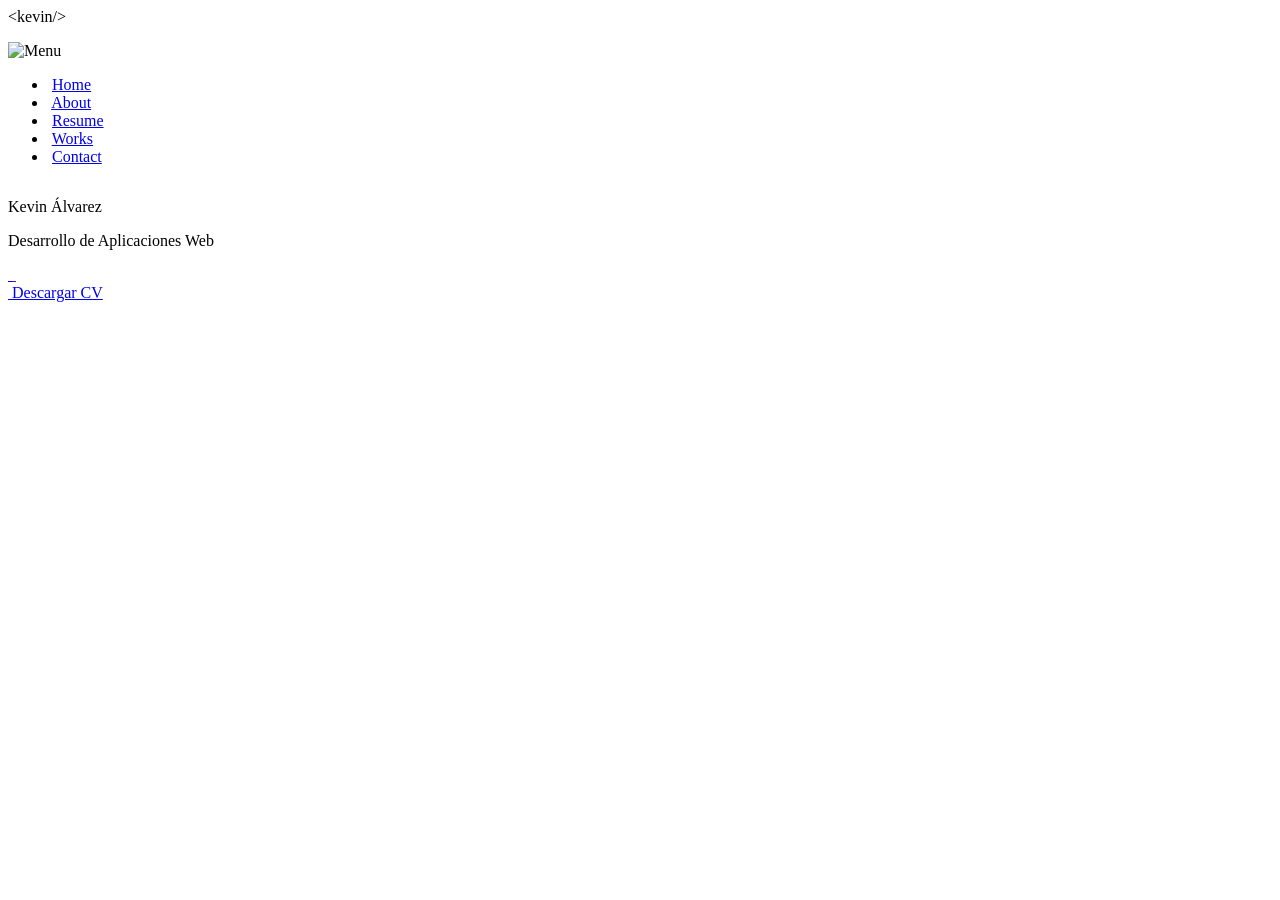
==== index.html @ 83efb4b0 "agregando mi portfolio" ====
<html lang="en">

<head>
  <meta charset="utf-8">
  <link rel="icon" href="/portfolio-github-pages/build/favicon.ico">
  <meta name="viewport" content="width=device-width, initial-scale=1">
  <meta name="theme-color" content="#000000">
  <meta name="description" content="Web site created using create-react-app">
  <link rel="apple-touch-icon" href="/portfolio-github-pages/build/logo192.png">

  <link rel="preconnect" href="https://fonts.googleapis.com">
  <link rel="preconnect" href="https://fonts.gstatic.com" crossorigin="">
  <link
    href="https://fonts.googleapis.com/css2?family=Poppins:ital,wght@0,100;0,200;0,300;0,400;0,500;0,600;0,700;0,800;0,900;1,100;1,200;1,300;1,400;1,500;1,600;1,700;1,800;1,900&amp;display=swap"
    rel="stylesheet">



  <link rel="preconnect" href="https://fonts.googleapis.com">
  <link rel="preconnect" href="https://fonts.gstatic.com" crossorigin="">
  <link href="https://fonts.googleapis.com/css2?family=Black+Ops+One&amp;display=swap" rel="stylesheet">

  <link rel="stylesheet" href="assets/css/style.css">
  <title>React App</title>
</head>

<body>
  <div id="root">
    <div class="container">
      <header class="header">
        <p class="header_name"> &lt;kevin/&gt; </p>
        <img src="./assets/img/list.svg" alt="Menu"
          class="header_container_menu_hamburger" id="hamburger">
        <div class="header_container" id="containerMenu">
          <ul class="header_container_menu">
            <li class="header_container_menu_li home page_home"> <img src="./assets/img/house-door.svg" alt="">
              <a href="./index.html">Home</a>
              </li>
            <li class="header_container_menu_li about"> <img src="./assets/img/about.svg" alt="">
              <a href="./about.html">About</a>
              </li>
            <li class="header_container_menu_li resume"> <img src="./assets/img/resume.svg" alt="">
              <a href="./resume.html">Resume</a>
              </li>
            <li class="header_container_menu_li works"> <img src="./assets/img/works.svg" alt="">
              <a href="./works.html">Works</a>
              </li>
            <li class="header_container_menu_li contact"><img src="./assets/img/contact.svg" alt="">
              <a href="./contact.html">Contact</a>
              </li>
          </ul>
        </div>
      </header>
      <main class="main">
        <section class="main_section_profile">
          <div class="main_section_profile_container"><img src="./assets/img/kevin.jpg" alt=""
              class="main_section_profile_container_img"></div>
          <p class="main_section_profile_name">Kevin Álvarez</p>
          <p class="main_section_profile_study">Desarrollo de Aplicaciones Web</p>
          <div class="main_section_profile_social">
            <a href="https://github.com/kevanti"
              class="main_section_profile_social_buttons github">
              <img src="./assets/img/github.svg" alt="">
            </a>
            <a
              href="" class="main_section_profile_social_buttons linkedin">
              <img src="./assets/img/linkedin.svg"
                alt="">
              </a>
              <a href="" class="main_section_profile_social_buttons instagram">
                <img
                src="./assets/img/instagram.svg" alt="">
              </a>
          </div>
          <a href="./assets/img/kevin.pdf" class="main_section_profile_cv" download="kevin.pdf"><img
              src="./assets/img/download.svg" alt="">
            Descargar CV</a>
        </section>
      </main>
    </div>
  </div>

  <script src="/assets/js/hamburger.js"> </script>
</body>

</html>
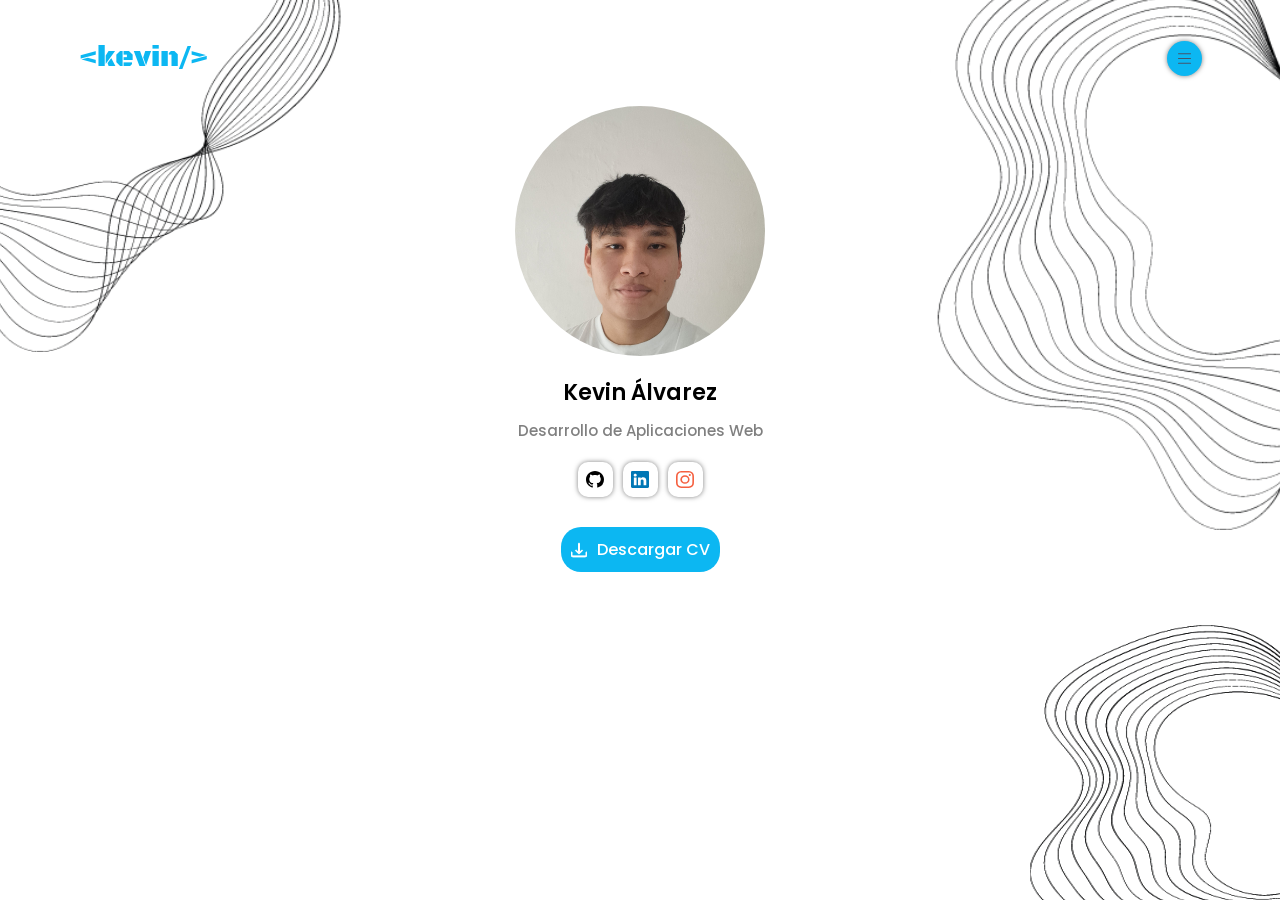
==== commit 8d931037: "corrigiendo rutas" ====
--- a/index.html
+++ b/index.html
@@ -20,7 +20,7 @@
   <link rel="preconnect" href="https://fonts.gstatic.com" crossorigin="">
   <link href="https://fonts.googleapis.com/css2?family=Black+Ops+One&amp;display=swap" rel="stylesheet">
 
-  <link rel="stylesheet" href="assets/css/style.css">
+  <link rel="stylesheet" href="./assets/css/style.css">
   <title>React App</title>
 </head>
 
@@ -80,7 +80,7 @@
     </div>
   </div>
 
-  <script src="/assets/js/hamburger.js"> </script>
+  <script src="./assets/js/hamburger.js"> </script>
 </body>
 
 </html>
--- a/assets/css/style.css
+++ b/assets/css/style.css
@@ -0,0 +1,217 @@
+* {
+  margin: 0;
+  padding: 0;
+  box-sizing: border-box;
+  font-family: "Poppins", sans-serif;
+  color: white;
+}
+
+.container {
+  padding-left: 16px;
+  padding-right: 16px;
+}
+
+body {
+  overflow-x: hidden;
+  font-size: 16px;
+}
+
+img {
+  max-width: 100%;
+}
+
+#root {
+  background-image: url(../../assets/img/Rectangle_1.svg), url(../../assets/img/Rectangle_2.svg), url(../../assets/img/Rectangle_3.svg);
+  background-repeat: no-repeat, no-repeat;
+  background-position: left 0, bottom 0 right -100px, top 0 right 0;
+  -o-object-fit: contain;
+     object-fit: contain;
+}
+
+@media (min-width: 480px) {
+  #root {
+    background-size: 200px;
+  }
+}
+@media (min-width: 768px) and (max-width: 991px) {
+  #root {
+    background-size: 250px;
+  }
+}
+@media (min-width: 992px) and (max-width: 1199px) {
+  #root {
+    background-size: 300px;
+  }
+}
+@media (min-width: 1200px) and (max-width: 1440px) {
+  #root {
+    background-size: 350px;
+  }
+}
+@media (min-width: 1441px) {
+  #root {
+    background-size: 380px;
+  }
+}
+.header {
+  width: 100%;
+  display: flex;
+  align-items: center;
+  justify-content: space-between;
+  position: relative;
+  max-width: 90%;
+  margin: auto;
+  margin-bottom: 30px;
+  padding-top: 40px;
+}
+.header_name {
+  color: #0cb7f2;
+  font-family: "Black Ops One", sans-serif;
+  font-size: clamp(20px, 20px + 15 * (100vw - 320px) / 880, 29px);
+}
+.header_container {
+  width: 90%;
+  position: absolute;
+  top: 100px;
+  left: 50%;
+  transform: translateX(-50%);
+  max-height: 0;
+  overflow: hidden;
+  transition: max-height 0.5s linear;
+  background-color: white;
+  box-shadow: 0 0 10px rgba(0, 0, 0, 0.2);
+  border-radius: 5px;
+}
+.header_container.open {
+  max-height: 400px;
+}
+.header_container_menu {
+  display: flex;
+  flex-direction: column;
+  list-style: none;
+  padding: 20px;
+  gap: 15px;
+}
+.header_container_menu_li {
+  display: flex;
+  font-size: 14px;
+  gap: 7px;
+}
+.header_container_menu_li img {
+  width: 100%;
+  max-width: 21px;
+}
+.header_container_menu_li a {
+  color: #44566c;
+  text-decoration: none;
+}
+.header_container_menu_hamburger {
+  background-color: #0cb7f2;
+  padding: 8px;
+  width: 100%;
+  max-width: 35px;
+  border-radius: 50%;
+  box-shadow: 0 0 5px rgba(0, 0, 0, 0.5);
+}
+
+.container {
+  height: 100vh;
+  width: 100%;
+  max-width: 1440px;
+  margin: auto;
+}
+
+.main_section_profile {
+  display: flex;
+  flex-direction: column;
+  justify-content: center;
+  align-items: center;
+}
+.main_section_profile_container {
+  width: 250px;
+  height: 250px;
+  border-radius: 50%;
+  overflow: hidden;
+  display: flex;
+  justify-content: center;
+  align-items: center;
+  margin-bottom: 20px;
+}
+.main_section_profile_container_img {
+  width: 100%;
+  height: 100%;
+  -o-object-fit: cover;
+     object-fit: cover;
+}
+.main_section_profile_name {
+  color: black;
+  font-weight: 600;
+  font-size: 22px;
+  margin-bottom: 10px;
+}
+.main_section_profile_study {
+  color: gray;
+  font-size: 15px;
+  font-weight: 500;
+  margin-bottom: 20px;
+}
+.main_section_profile_social {
+  display: flex;
+  justify-content: center;
+  align-items: center;
+  gap: 10px;
+  width: 100%;
+  margin-bottom: 30px;
+}
+.main_section_profile_social_buttons {
+  display: flex;
+  justify-content: center;
+  align-items: center;
+  background-color: white;
+  width: 100%;
+  max-width: 35px;
+  height: 35px;
+  border-radius: 10px;
+  box-shadow: 0 0 5px rgba(0, 0, 0, 0.5);
+  transition: background-color 0.3s;
+}
+.main_section_profile_social_buttons img {
+  width: 100%;
+  max-width: 50%;
+  background: transparent;
+  transition: filter 0.3s;
+}
+.main_section_profile_social .github:hover {
+  background-color: black;
+}
+.main_section_profile_social .github:hover img {
+  filter: brightness(0) invert(1);
+}
+.main_section_profile_social .linkedin:hover {
+  background-color: #0077b5;
+}
+.main_section_profile_social .linkedin:hover img {
+  filter: brightness(0) invert(1);
+}
+.main_section_profile_social .instagram:hover {
+  background-color: #e1306c;
+}
+.main_section_profile_social .instagram:hover img {
+  filter: brightness(0) invert(1);
+}
+.main_section_profile_cv {
+  display: flex;
+  align-items: center;
+  justify-content: center;
+  gap: 10px;
+  color: white;
+  font-weight: 500;
+  background-color: #0cb7f2;
+  padding: 10px;
+  border-radius: 20px;
+  text-decoration: none;
+  transition: transform 0.2s;
+}
+.main_section_profile_cv:hover {
+  transform: translateY(-5px);
+}/*# sourceMappingURL=style.css.map */
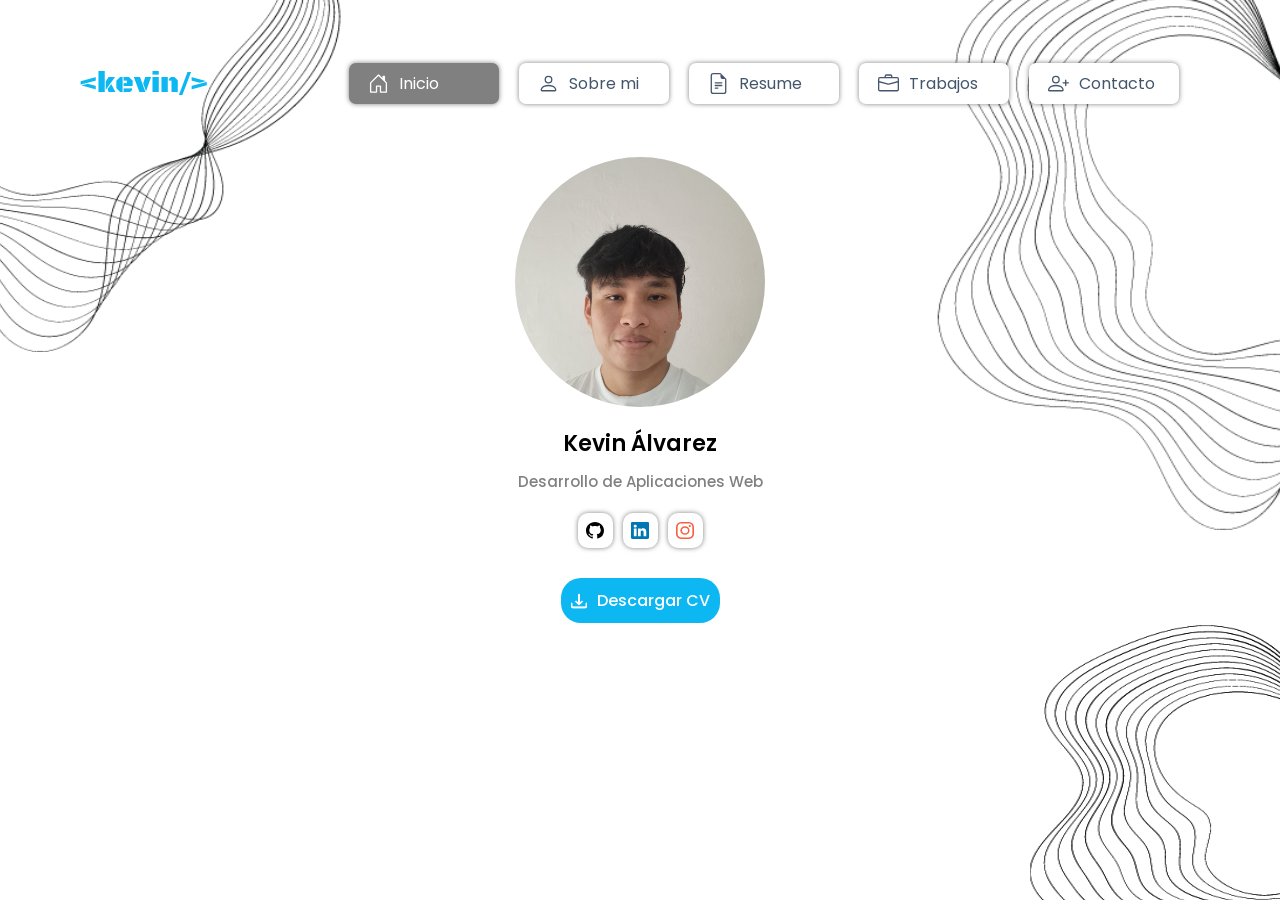
==== commit 90133fb9: "añadiendo nueva página" ====
--- a/index.html
+++ b/index.html
@@ -20,7 +20,7 @@
   <link rel="preconnect" href="https://fonts.gstatic.com" crossorigin="">
   <link href="https://fonts.googleapis.com/css2?family=Black+Ops+One&amp;display=swap" rel="stylesheet">
 
-  <link rel="stylesheet" href="./assets/css/style.css">
+  <link rel="stylesheet" href="./src/css/style.css">
   <title>React App</title>
 </head>
 
@@ -33,21 +33,26 @@
           class="header_container_menu_hamburger" id="hamburger">
         <div class="header_container" id="containerMenu">
           <ul class="header_container_menu">
-            <li class="header_container_menu_li home page_home"> <img src="./assets/img/house-door.svg" alt="">
-              <a href="./index.html">Home</a>
-              </li>
-            <li class="header_container_menu_li about"> <img src="./assets/img/about.svg" alt="">
-              <a href="./about.html">About</a>
-              </li>
-            <li class="header_container_menu_li resume"> <img src="./assets/img/resume.svg" alt="">
-              <a href="./resume.html">Resume</a>
-              </li>
-            <li class="header_container_menu_li works"> <img src="./assets/img/works.svg" alt="">
-              <a href="./works.html">Works</a>
-              </li>
-            <li class="header_container_menu_li contact"><img src="./assets/img/contact.svg" alt="">
-              <a href="./contact.html">Contact</a>
-              </li>
+
+            <a href="./index.html" class="header_container_menu_li home page_home"> <img src="./assets/img/house-door.svg" alt="">
+              <span >Inicio</span>
+            </a>
+              
+            <a href="./about.html" class="header_container_menu_li home"> <img src="./assets/img/about.svg" alt="">
+              <span >Sobre mi</span>
+            </a>
+              
+            <a href="./resume.html" class="header_container_menu_li home"> <img src="./assets/img/resume.svg" alt="">
+              <span >Resume</span>
+            </a>
+
+            <a href="./works.html" class="header_container_menu_li home"> <img src="./assets/img/works.svg" alt="">
+              <span >Trabajos</span>
+            </a>
+
+            <a href="./contact.html" class="header_container_menu_li home"> <img src="./assets/img/contact.svg" alt="">
+              <span >Contacto</span>
+            </a>
           </ul>
         </div>
       </header>
@@ -80,7 +85,7 @@
     </div>
   </div>
 
-  <script src="./assets/js/hamburger.js"> </script>
+  <script src="./hamburger.js"> </script>
 </body>
 
 </html>
--- a/src/css/style.css
+++ b/src/css/style.css
@@ -0,0 +1,450 @@
+* {
+  margin: 0;
+  padding: 0;
+  box-sizing: border-box;
+  font-family: "Poppins", sans-serif;
+  color: white;
+}
+
+.container {
+  padding-left: 16px;
+  padding-right: 16px;
+}
+
+body {
+  overflow-x: hidden;
+  font-size: 16px;
+}
+
+img {
+  max-width: 100%;
+}
+
+#root {
+  background-image: url(../../assets/img/Rectangle_1.svg), url(../../assets/img/Rectangle_2.svg), url(../../assets/img/Rectangle_3.svg);
+  background-repeat: no-repeat, no-repeat;
+  background-position: left 0, bottom 0 right -100px, top 0 right 0;
+  -o-object-fit: contain;
+     object-fit: contain;
+}
+
+@media (min-width: 480px) {
+  #root {
+    background-size: 200px;
+  }
+}
+@media (min-width: 768px) and (max-width: 991px) {
+  #root {
+    background-size: 250px;
+  }
+}
+@media (min-width: 992px) and (max-width: 1199px) {
+  #root {
+    background-size: 300px;
+  }
+}
+@media (min-width: 1200px) and (max-width: 1440px) {
+  #root {
+    background-size: 350px;
+  }
+}
+@media (min-width: 1441px) {
+  #root {
+    background-size: 380px;
+  }
+}
+.header {
+  width: 100%;
+  display: flex;
+  align-items: center;
+  justify-content: space-between;
+  position: relative;
+  max-width: 90%;
+  margin: auto;
+  margin-bottom: 30px;
+  padding-top: 40px;
+}
+.header_name {
+  color: #0cb7f2;
+  font-family: "Black Ops One", sans-serif;
+  font-size: clamp(20px, 20px + 15 * (100vw - 320px) / 880, 29px);
+}
+.header_container {
+  width: 90%;
+  position: absolute;
+  top: 100px;
+  left: 50%;
+  transform: translateX(-50%);
+  max-height: 0;
+  overflow: hidden;
+  transition: max-height 0.5s linear;
+  background-color: white;
+  box-shadow: 0 0 10px rgba(0, 0, 0, 0.2);
+  border-radius: 5px;
+}
+.header_container.open {
+  max-height: 400px;
+}
+.header_container_menu {
+  display: flex;
+  flex-direction: column;
+  list-style: none;
+  padding: 20px;
+  gap: 15px;
+}
+.header_container_menu_li {
+  display: flex;
+  font-size: 14px;
+  gap: 7px;
+  text-decoration: none;
+}
+.header_container_menu_li img {
+  width: 100%;
+  max-width: 21px;
+}
+.header_container_menu_li span {
+  color: #44566c;
+  text-decoration: none;
+}
+.header_container_menu_hamburger {
+  background-color: #0cb7f2;
+  padding: 8px;
+  width: 100%;
+  max-width: 35px;
+  border-radius: 50%;
+  box-shadow: 0 0 5px rgba(0, 0, 0, 0.5);
+}
+@media (min-width: 992px) and (max-width: 1199px) {
+  .header_container {
+    position: relative;
+    top: 0;
+    left: 0;
+    transform: none;
+    max-height: none;
+    overflow: visible;
+    transition: none;
+    box-shadow: none;
+    border-radius: 0;
+    width: auto;
+    background-color: transparent;
+  }
+  .header_container_menu {
+    display: flex;
+    flex-direction: row;
+    align-items: start;
+    justify-content: flex-start;
+    padding: 20px;
+    gap: 15px;
+  }
+  .header_container_menu_li {
+    display: flex;
+    font-size: 14px;
+    gap: 10px;
+    background-color: white;
+    box-shadow: 0 0 5px rgba(0, 0, 0, 0.5);
+    padding: 8px 15px;
+    border-radius: 7px;
+    transition: background-color 0.3s;
+    width: 130px;
+  }
+  .header_container_menu_li img {
+    width: 100%;
+    max-width: 21px;
+    transition: filter 0.3s;
+  }
+  .header_container_menu_li:hover {
+    background-color: gray;
+  }
+  .header_container_menu_li:hover img {
+    filter: brightness(0) invert(1);
+  }
+  .header_container_menu_li:hover span {
+    color: white;
+  }
+  .header_container_menu .page_home {
+    background-color: gray;
+  }
+  .header_container_menu .page_home span {
+    color: white;
+  }
+  .header_container_menu .page_home img {
+    filter: brightness(0) invert(1);
+  }
+  .header_container_menu_hamburger {
+    display: none;
+  }
+}
+@media (min-width: 1200px) {
+  .header_container {
+    position: relative;
+    top: 0;
+    left: 0;
+    transform: none;
+    max-height: none;
+    overflow: visible;
+    transition: none;
+    box-shadow: none;
+    border-radius: 0;
+    width: auto;
+    background-color: transparent;
+  }
+  .header_container_menu {
+    display: flex;
+    flex-direction: row;
+    align-items: start;
+    justify-content: flex-start;
+    padding: 23px;
+    gap: 20px;
+  }
+  .header_container_menu_li {
+    display: flex;
+    font-size: 16px;
+    color: #44566c;
+    gap: 10px;
+    background-color: white;
+    box-shadow: 0 0 5px rgba(0, 0, 0, 0.5);
+    padding: 8px 19px;
+    border-radius: 7px;
+    width: 150px;
+    transition: background-color 0.3s;
+  }
+  .header_container_menu_li img {
+    width: 100%;
+    max-width: 21px;
+    transition: filter 0.3s;
+  }
+  .header_container_menu_li:hover {
+    background-color: gray;
+  }
+  .header_container_menu_li:hover img {
+    filter: brightness(0) invert(1);
+  }
+  .header_container_menu_li:hover span {
+    color: white;
+  }
+  .header_container_menu .page_home {
+    background-color: gray;
+  }
+  .header_container_menu .page_home span {
+    color: white;
+  }
+  .header_container_menu .page_home img {
+    filter: brightness(0) invert(1);
+  }
+  .header_container_menu_hamburger {
+    display: none;
+  }
+}
+
+.container {
+  height: 100vh;
+  width: 100%;
+  max-width: 1440px;
+  margin: auto;
+}
+
+.main_section_profile {
+  display: flex;
+  flex-direction: column;
+  justify-content: center;
+  align-items: center;
+}
+.main_section_profile_container {
+  width: 250px;
+  height: 250px;
+  border-radius: 50%;
+  overflow: hidden;
+  display: flex;
+  justify-content: center;
+  align-items: center;
+  margin-bottom: 20px;
+}
+.main_section_profile_container_img {
+  width: 100%;
+  height: 100%;
+  -o-object-fit: cover;
+     object-fit: cover;
+}
+.main_section_profile_name {
+  color: black;
+  font-weight: 600;
+  font-size: 22px;
+  margin-bottom: 10px;
+}
+.main_section_profile_study {
+  color: gray;
+  font-size: 15px;
+  font-weight: 500;
+  margin-bottom: 20px;
+}
+.main_section_profile_social {
+  display: flex;
+  justify-content: center;
+  align-items: center;
+  gap: 10px;
+  width: 100%;
+  margin-bottom: 30px;
+}
+.main_section_profile_social_buttons {
+  display: flex;
+  justify-content: center;
+  align-items: center;
+  background-color: white;
+  width: 100%;
+  max-width: 35px;
+  height: 35px;
+  border-radius: 10px;
+  box-shadow: 0 0 5px rgba(0, 0, 0, 0.5);
+  transition: background-color 0.3s;
+}
+.main_section_profile_social_buttons img {
+  width: 100%;
+  max-width: 50%;
+  background: transparent;
+  transition: filter 0.3s;
+}
+.main_section_profile_social .github:hover {
+  background-color: black;
+}
+.main_section_profile_social .github:hover img {
+  filter: brightness(0) invert(1);
+}
+.main_section_profile_social .linkedin:hover {
+  background-color: #0077b5;
+}
+.main_section_profile_social .linkedin:hover img {
+  filter: brightness(0) invert(1);
+}
+.main_section_profile_social .instagram:hover {
+  background-color: #e1306c;
+}
+.main_section_profile_social .instagram:hover img {
+  filter: brightness(0) invert(1);
+}
+.main_section_profile_cv {
+  display: flex;
+  align-items: center;
+  justify-content: center;
+  gap: 10px;
+  color: white;
+  font-weight: 500;
+  background-color: #0cb7f2;
+  padding: 10px;
+  border-radius: 20px;
+  text-decoration: none;
+  transition: transform 0.2s;
+}
+.main_section_profile_cv:hover {
+  transform: translateY(-5px);
+}
+
+.main_about {
+  background-color: white;
+  border-radius: 10px;
+  box-shadow: 0 0 5px rgba(0, 0, 0, 0.5);
+  padding: 30px;
+}
+.main_about_container_title {
+  margin-bottom: 40px;
+}
+.main_about_container_title_text {
+  color: black;
+  font-weight: 700;
+  font-size: 30px;
+}
+.main_about_container_principal_photo {
+  border-radius: 20px;
+  overflow: hidden;
+  margin-bottom: 45px;
+}
+.main_about_container_principal_container .article_about {
+  margin-bottom: 45px;
+}
+.main_about_container_principal_container .article_about_title {
+  color: black;
+  font-weight: 600;
+  font-size: 25px;
+  margin-bottom: 10px;
+}
+.main_about_container_principal_container .article_about_text {
+  color: gray;
+  font-size: 15px;
+}
+.main_about_container_principal_container .article_info {
+  margin-bottom: 45px;
+}
+.main_about_container_principal_container .article_info_title {
+  color: black;
+  font-weight: 600;
+  font-size: 25px;
+  margin-bottom: 10px;
+}
+.main_about_container_principal_container .article_info_container {
+  display: flex;
+  align-items: center;
+  gap: 17px;
+  margin-bottom: 17px;
+}
+.main_about_container_principal_container .article_info_container img {
+  height: -moz-min-content;
+  height: min-content;
+  width: 40px;
+  padding: 9px;
+  border-radius: 5px;
+  background-color: white;
+  box-shadow: 0 0 5px rgba(0, 0, 0, 0.2);
+}
+.main_about_container_principal_container .article_info_container_information_title {
+  color: gray;
+  font-size: 13px;
+  line-height: 10px;
+}
+.main_about_container_principal_container .article_info_container_information_text {
+  color: black;
+  font-size: 15px;
+  font-weight: 500;
+}
+.main_about_container_hability {
+  display: flex;
+  flex-direction: column;
+}
+.main_about_container_hability_title {
+  margin-bottom: 40px;
+}
+.main_about_container_hability_title .title_text {
+  color: black;
+  font-size: 25px;
+  font-weight: 600;
+}
+.main_about_container_hability_container .article {
+  padding: 30px 30px;
+  background-color: #fff4f4;
+  border-radius: 20px;
+  margin-bottom: 20px;
+}
+.main_about_container_hability_container .article_img {
+  display: flex;
+  justify-content: center;
+  align-items: center;
+  width: 100%;
+  margin-bottom: 25px;
+}
+.main_about_container_hability_container .article_img img {
+  width: 50px;
+}
+.main_about_container_hability_container .article_text_title {
+  color: black;
+  font-weight: 500;
+  font-size: 20px;
+  margin-bottom: 10px;
+}
+.main_about_container_hability_container .article_text_text {
+  color: #44566c;
+  font-size: 15px;
+}
+.main_about_container_hability_container .code {
+  background-color: #EEF5FA;
+}
+.main_about_container_hability_container .video {
+  background-color: #EEF5FA;
+}/*# sourceMappingURL=style.css.map */
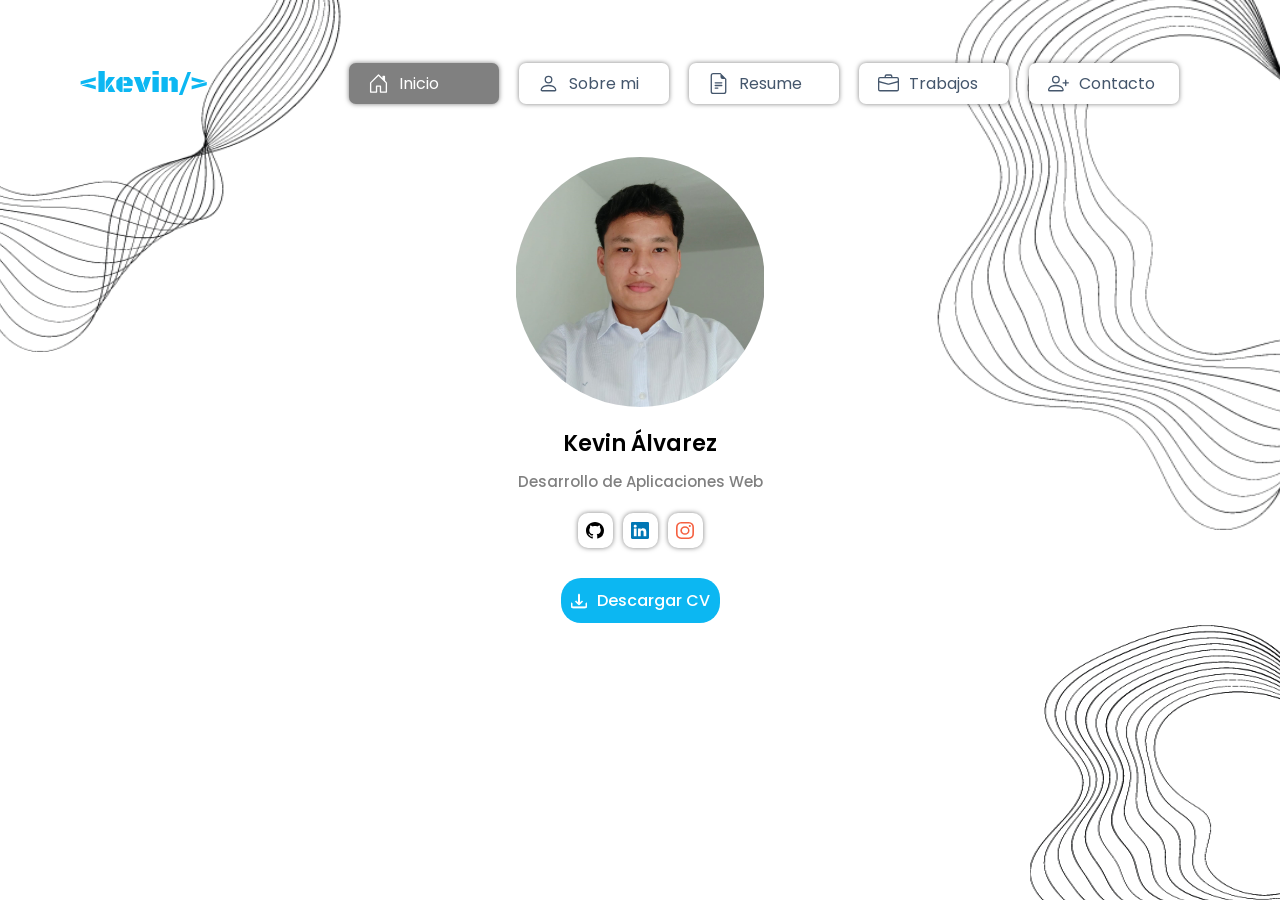
==== commit eff993f7: "Terminando 'resume' y añadiendo mis proyectos" ====
--- a/index.html
+++ b/index.html
@@ -58,7 +58,7 @@
       </header>
       <main class="main">
         <section class="main_section_profile">
-          <div class="main_section_profile_container"><img src="./assets/img/kevin.jpg" alt=""
+          <div class="main_section_profile_container"><img src="./assets/img/me/kevin1.jpg" alt=""
               class="main_section_profile_container_img"></div>
           <p class="main_section_profile_name">Kevin Álvarez</p>
           <p class="main_section_profile_study">Desarrollo de Aplicaciones Web</p>
--- a/src/css/style.css
+++ b/src/css/style.css
@@ -24,8 +24,6 @@
   background-image: url(../../assets/img/Rectangle_1.svg), url(../../assets/img/Rectangle_2.svg), url(../../assets/img/Rectangle_3.svg);
   background-repeat: no-repeat, no-repeat;
   background-position: left 0, bottom 0 right -100px, top 0 right 0;
-  -o-object-fit: contain;
-     object-fit: contain;
 }
 
 @media (min-width: 480px) {
@@ -53,6 +51,613 @@
     background-size: 380px;
   }
 }
+.main_section_profile {
+  display: flex;
+  flex-direction: column;
+  justify-content: center;
+  align-items: center;
+}
+.main_section_profile_container {
+  width: 250px;
+  height: 250px;
+  border-radius: 50%;
+  overflow: hidden;
+  display: flex;
+  justify-content: center;
+  align-items: center;
+  margin-bottom: 20px;
+}
+.main_section_profile_container_img {
+  width: 100%;
+  height: 100%;
+  -o-object-fit: contain;
+     object-fit: contain;
+}
+.main_section_profile_name {
+  color: black;
+  font-weight: 600;
+  font-size: 22px;
+  margin-bottom: 10px;
+}
+.main_section_profile_study {
+  color: gray;
+  font-size: 15px;
+  font-weight: 500;
+  margin-bottom: 20px;
+}
+.main_section_profile_social {
+  display: flex;
+  justify-content: center;
+  align-items: center;
+  gap: 10px;
+  width: 100%;
+  margin-bottom: 30px;
+}
+.main_section_profile_social_buttons {
+  display: flex;
+  justify-content: center;
+  align-items: center;
+  background-color: white;
+  width: 100%;
+  max-width: 35px;
+  height: 35px;
+  border-radius: 10px;
+  box-shadow: 0 0 5px rgba(0, 0, 0, 0.5);
+  transition: background-color 0.3s;
+}
+.main_section_profile_social_buttons img {
+  width: 100%;
+  max-width: 50%;
+  background: transparent;
+  transition: filter 0.3s;
+}
+.main_section_profile_social .github:hover {
+  background-color: black;
+}
+.main_section_profile_social .github:hover img {
+  filter: brightness(0) invert(1);
+}
+.main_section_profile_social .linkedin:hover {
+  background-color: #0077b5;
+}
+.main_section_profile_social .linkedin:hover img {
+  filter: brightness(0) invert(1);
+}
+.main_section_profile_social .instagram:hover {
+  background-color: #e1306c;
+}
+.main_section_profile_social .instagram:hover img {
+  filter: brightness(0) invert(1);
+}
+.main_section_profile_cv {
+  display: flex;
+  align-items: center;
+  justify-content: center;
+  gap: 10px;
+  color: white;
+  font-weight: 500;
+  background-color: #0cb7f2;
+  padding: 10px;
+  border-radius: 20px;
+  text-decoration: none;
+  transition: transform 0.2s;
+}
+.main_section_profile_cv:hover {
+  transform: translateY(-5px);
+}
+
+.main_about {
+  background-color: white;
+  border-radius: 10px;
+  box-shadow: 0 0 5px rgba(0, 0, 0, 0.5);
+  padding: 50px 20px;
+  margin: auto;
+  width: 90%;
+}
+.main_about_container_title {
+  margin-bottom: 40px;
+  position: relative;
+}
+.main_about_container_title_text {
+  color: black;
+  font-weight: 700;
+  font-size: clamp(30px, 2vw + 1rem, 45px);
+  position: relative;
+}
+.main_about_container_title_text::after {
+  content: "";
+  position: absolute;
+  top: 50%;
+  left: 170px;
+  width: 70px;
+  height: 3px;
+  background-color: #0cb7f2;
+  transform: translateY(-50%);
+}
+@media (min-width: 768px) and (max-width: 991px) {
+  .main_about_container_title_text::after {
+    left: 200px;
+    width: 130px;
+  }
+}
+@media (min-width: 992px) and (max-width: 1400px) {
+  .main_about_container_title_text::after {
+    left: 225px;
+    width: 150px;
+  }
+}
+@media (min-width: 1401px) {
+  .main_about_container_title_text::after {
+    left: 270px;
+    width: 160px;
+  }
+}
+.main_about_container_principal {
+  margin-bottom: 45px;
+}
+.main_about_container_principal_photo {
+  border-radius: 20px;
+  overflow: hidden;
+  margin: auto;
+  margin-bottom: 40px;
+}
+.main_about_container_principal_container .article_about {
+  margin-bottom: 45px;
+}
+.main_about_container_principal_container .article_about_title {
+  color: black;
+  font-weight: 600;
+  font-size: clamp(25px, 2vw + 1rem, 35px);
+  margin-bottom: 10px;
+}
+@media (min-width: 992px) and (max-width: 1400px) {
+  .main_about_container_principal_container .article_about_title {
+    margin-bottom: 20px;
+  }
+}
+@media (min-width: 1401px) {
+  .main_about_container_principal_container .article_about_title {
+    margin-bottom: 20px;
+  }
+}
+.main_about_container_principal_container .article_about_text {
+  color: gray;
+  font-size: clamp(15px, 0.68vw + 12.35px, 19px);
+}
+.main_about_container_principal_container .article_info {
+  margin-bottom: 45px;
+}
+.main_about_container_principal_container .article_info_title {
+  color: black;
+  font-weight: 600;
+  font-size: 25px;
+  margin-bottom: 10px;
+}
+@media (min-width: 992px) and (max-width: 1400px) {
+  .main_about_container_principal_container .article_info_title {
+    margin-bottom: 30px;
+  }
+}
+@media (min-width: 1401px) {
+  .main_about_container_principal_container .article_info_title {
+    margin-bottom: 30px;
+  }
+}
+.main_about_container_principal_container .article_info_block {
+  display: flex;
+  flex-direction: column;
+}
+.main_about_container_principal_container .article_info_block_container {
+  display: flex;
+  align-items: center;
+  gap: 17px;
+  margin-bottom: 17px;
+}
+.main_about_container_principal_container .article_info_block_container img {
+  height: -moz-min-content;
+  height: min-content;
+  width: 40px;
+  padding: 9px;
+  border-radius: 5px;
+  background-color: white;
+  box-shadow: 0 0 5px rgba(0, 0, 0, 0.2);
+}
+.main_about_container_principal_container .article_info_block_container_information_title {
+  color: gray;
+  font-size: 13px;
+  line-height: 10px;
+}
+.main_about_container_principal_container .article_info_block_container_information_text {
+  color: black;
+  font-size: 15px;
+  font-weight: 500;
+}
+@media (min-width: 768px) and (max-width: 991px) {
+  .main_about_container_principal_container .article_info_block {
+    display: flex;
+    flex-direction: row;
+    flex-wrap: wrap;
+    justify-content: space-between;
+  }
+  .main_about_container_principal_container .article_info_block_container {
+    width: 50%;
+    display: flex;
+  }
+}
+@media (min-width: 992px) and (max-width: 1400px) {
+  .main_about_container_principal {
+    display: flex;
+    gap: 30px;
+  }
+  .main_about_container_principal_photo {
+    height: -moz-max-content;
+    height: max-content;
+    width: 35%;
+  }
+  .main_about_container_principal_container {
+    width: 65%;
+  }
+  .main_about_container_principal_container .article_info_block {
+    display: flex;
+    flex-direction: row;
+    flex-wrap: wrap;
+  }
+  .main_about_container_principal_container .article_info_block_container {
+    width: 45%;
+    display: flex;
+  }
+}
+@media (min-width: 1401px) {
+  .main_about_container_principal {
+    display: flex;
+    gap: 30px;
+  }
+  .main_about_container_principal_photo {
+    height: -moz-max-content;
+    height: max-content;
+    width: 35%;
+  }
+  .main_about_container_principal_container {
+    width: 65%;
+  }
+  .main_about_container_principal_container .article_info_block {
+    display: flex;
+    flex-direction: row;
+    flex-wrap: wrap;
+  }
+  .main_about_container_principal_container .article_info_block_container {
+    width: 45%;
+    display: flex;
+  }
+}
+.main_about_container_hability {
+  display: flex;
+  flex-direction: column;
+}
+.main_about_container_hability_title {
+  margin-bottom: 40px;
+}
+.main_about_container_hability_title .title_text {
+  color: black;
+  font-size: clamp(25px, 2vw + 1rem, 35px);
+  font-weight: 600;
+}
+.main_about_container_hability_container .article {
+  padding: 30px 30px;
+  background-color: #fff4f4;
+  border-radius: 20px;
+  margin-bottom: 20px;
+}
+.main_about_container_hability_container .article_img {
+  display: flex;
+  justify-content: center;
+  align-items: center;
+  width: 100%;
+  margin-bottom: 25px;
+}
+.main_about_container_hability_container .article_img img {
+  width: 50px;
+}
+.main_about_container_hability_container .article_text_title {
+  color: black;
+  font-weight: 500;
+  font-size: clamp(20px, 0.68vw + 12.35px, 22px);
+  margin-bottom: 10px;
+}
+.main_about_container_hability_container .article_text_text {
+  color: #44566c;
+  font-size: clamp(15px, 0.68vw + 12.35px, 17px);
+}
+.main_about_container_hability_container .code {
+  background-color: #EEF5FA;
+}
+.main_about_container_hability_container .video {
+  background-color: #EEF5FA;
+}
+@media (min-width: 576px) and (max-width: 767px) {
+  .main_about_container_hability_container .article {
+    display: flex;
+    gap: 20px;
+  }
+  .main_about_container_hability_container .article_img {
+    display: flex;
+    align-items: flex-start;
+    width: 20%;
+  }
+  .main_about_container_hability_container .article_text {
+    width: 80%;
+  }
+}
+@media (min-width: 992px) and (max-width: 1400px) {
+  .main_about_container_hability_container {
+    display: flex;
+    flex-wrap: wrap;
+    justify-content: space-between;
+  }
+  .main_about_container_hability_container .article {
+    display: flex;
+    gap: 20px;
+    width: 48%;
+    margin-bottom: 30px;
+  }
+  .main_about_container_hability_container .article_img {
+    display: flex;
+    align-items: flex-start;
+    width: 20%;
+  }
+  .main_about_container_hability_container .article_text {
+    width: 80%;
+  }
+}
+@media (min-width: 1401px) {
+  .main_about_container_hability_container {
+    display: flex;
+    flex-wrap: wrap;
+    justify-content: space-between;
+  }
+  .main_about_container_hability_container .article {
+    display: flex;
+    gap: 20px;
+    width: 48%;
+    margin-bottom: 30px;
+  }
+  .main_about_container_hability_container .article_img {
+    display: flex;
+    align-items: flex-start;
+    width: 20%;
+  }
+  .main_about_container_hability_container .article_text {
+    width: 80%;
+  }
+}
+@media (min-width: 768px) and (max-width: 991px) {
+  .main_about_container_hability_container {
+    display: flex;
+    justify-content: center;
+    align-items: center;
+    flex-wrap: wrap;
+    gap: 20px;
+  }
+  .main_about_container_hability_container .article {
+    display: flex;
+    flex-direction: column;
+    align-items: center;
+    width: 48%;
+    height: 350px;
+    margin-bottom: 0px;
+  }
+  .main_about_container_hability_container .article_img {
+    width: 20%;
+  }
+  .main_about_container_hability_container .article_text {
+    width: 80%;
+  }
+}
+
+.main_resume {
+  background-color: white;
+  border-radius: 10px;
+  box-shadow: 0 0 5px rgba(0, 0, 0, 0.5);
+  padding: 50px 20px;
+  margin: auto;
+  width: 90%;
+}
+.main_resume_title {
+  margin-bottom: 40px;
+  position: relative;
+}
+.main_resume_title_text {
+  color: black;
+  font-weight: 700;
+  font-size: clamp(33px, 2vw + 1rem, 45px);
+  position: relative;
+}
+.main_resume_title_text::after {
+  content: "";
+  position: absolute;
+  top: 50%;
+  left: 170px;
+  width: 65px;
+  height: 3px;
+  background-color: #0cb7f2;
+  transform: translateY(-50%);
+}
+@media (min-width: 768px) and (max-width: 991px) {
+  .main_resume_title_text::after {
+    left: 200px;
+    width: 130px;
+  }
+}
+@media (min-width: 992px) and (max-width: 1400px) {
+  .main_resume_title_text::after {
+    left: 225px;
+    width: 150px;
+  }
+}
+@media (min-width: 1401px) {
+  .main_resume_title_text::after {
+    left: 270px;
+    width: 160px;
+  }
+}
+.main_resume_block_container {
+  margin-bottom: 50px;
+}
+.main_resume_block_container .education_title {
+  display: flex;
+  gap: 10px;
+  margin-bottom: 30px;
+}
+.main_resume_block_container .education_title_img img {
+  width: 43px;
+}
+.main_resume_block_container .education_title_text {
+  color: black;
+  display: flex;
+  justify-content: center;
+  align-items: center;
+  font-size: 23px;
+  font-weight: 500;
+}
+.main_resume_block_container_education .education_container {
+  background-color: #FFF4F4;
+  padding: 20px 20px;
+  border-radius: 10px;
+  margin-bottom: 20px;
+  height: 140px;
+}
+.main_resume_block_container_education .education_container_year {
+  color: #44566C;
+  font-size: 14px;
+  font-weight: 400;
+}
+.main_resume_block_container_education .education_container_school {
+  color: black;
+  font-size: 20px;
+}
+.main_resume_block_container_education .education_container_location {
+  color: #44566C;
+  font-size: 15px;
+  font-weight: 400;
+}
+.main_resume_block_container .fjb .education_container {
+  background-color: #EEF5FA;
+}
+.main_resume_block_experience {
+  margin-bottom: 50px;
+}
+.main_resume_block_experience .experience_title {
+  display: flex;
+  gap: 10px;
+  margin-bottom: 30px;
+}
+.main_resume_block_experience .experience_title img {
+  width: 37px;
+}
+.main_resume_block_experience .experience_title_text {
+  color: black;
+  display: flex;
+  justify-content: center;
+  align-items: center;
+  font-size: 23px;
+  font-weight: 500;
+}
+.main_resume_block_experience_container .experience_container {
+  background-color: #FFF4F4;
+  padding: 20px 20px;
+  border-radius: 10px;
+  margin-bottom: 20px;
+  height: 140px;
+}
+.main_resume_block_experience_container .experience_container_year {
+  color: #44566C;
+  font-size: 14px;
+  font-weight: 400;
+}
+.main_resume_block_experience_container .experience_container_compain {
+  color: black;
+  font-size: 20px;
+}
+.main_resume_block_experience_container .experience_container_position {
+  color: #44566C;
+  font-size: 15px;
+  font-weight: 400;
+}
+.main_resume_block_experience .mgs .experience_container {
+  background-color: #EEF5FA;
+}
+.main_resume_block_awards .awards_title {
+  display: flex;
+  gap: 10px;
+  margin-bottom: 30px;
+}
+.main_resume_block_awards .awards_title img {
+  width: 37px;
+}
+.main_resume_block_awards .awards_title_text {
+  color: black;
+  display: flex;
+  justify-content: center;
+  align-items: center;
+  font-size: 23px;
+  font-weight: 500;
+}
+.main_resume_block_awards_container .awards_container {
+  background-color: #FFF4F4;
+  padding: 20px 20px;
+  border-radius: 10px;
+  margin-bottom: 20px;
+  height: 140px;
+}
+.main_resume_block_awards_container .awards_container_name {
+  color: #44566C;
+  font-size: 14px;
+  font-weight: 400;
+}
+.main_resume_block_awards_container .awards_container_title {
+  color: black;
+  font-size: 20px;
+}
+.main_resume_block_awards_container .awards_container_status {
+  color: #44566C;
+  font-size: 15px;
+  font-weight: 400;
+}
+.main_resume_block_awards .aws .awards_container {
+  background-color: #EEF5FA;
+}
+@media (min-width: 768px) and (max-width: 1200px) {
+  .main_resume_block {
+    display: flex;
+    flex-wrap: wrap;
+    justify-content: space-between;
+  }
+  .main_resume_block_container {
+    width: 48%;
+  }
+  .main_resume_block_experience {
+    width: 48%;
+  }
+  .main_resume_block_awards {
+    width: 48%;
+  }
+}
+@media (min-width: 1201px) {
+  .main_resume_block {
+    display: flex;
+    gap: 20px;
+  }
+  .main_resume_block_container {
+    flex: 1;
+  }
+  .main_resume_block_experience {
+    flex: 1;
+  }
+  .main_resume_block_awards {
+    flex: 1;
+  }
+}
+
 .header {
   width: 100%;
   display: flex;
@@ -81,6 +686,7 @@
   background-color: white;
   box-shadow: 0 0 10px rgba(0, 0, 0, 0.2);
   border-radius: 5px;
+  z-index: 2;
 }
 .header_container.open {
   max-height: 400px;
@@ -241,210 +847,4 @@
   width: 100%;
   max-width: 1440px;
   margin: auto;
-}
-
-.main_section_profile {
-  display: flex;
-  flex-direction: column;
-  justify-content: center;
-  align-items: center;
-}
-.main_section_profile_container {
-  width: 250px;
-  height: 250px;
-  border-radius: 50%;
-  overflow: hidden;
-  display: flex;
-  justify-content: center;
-  align-items: center;
-  margin-bottom: 20px;
-}
-.main_section_profile_container_img {
-  width: 100%;
-  height: 100%;
-  -o-object-fit: cover;
-     object-fit: cover;
-}
-.main_section_profile_name {
-  color: black;
-  font-weight: 600;
-  font-size: 22px;
-  margin-bottom: 10px;
-}
-.main_section_profile_study {
-  color: gray;
-  font-size: 15px;
-  font-weight: 500;
-  margin-bottom: 20px;
-}
-.main_section_profile_social {
-  display: flex;
-  justify-content: center;
-  align-items: center;
-  gap: 10px;
-  width: 100%;
-  margin-bottom: 30px;
-}
-.main_section_profile_social_buttons {
-  display: flex;
-  justify-content: center;
-  align-items: center;
-  background-color: white;
-  width: 100%;
-  max-width: 35px;
-  height: 35px;
-  border-radius: 10px;
-  box-shadow: 0 0 5px rgba(0, 0, 0, 0.5);
-  transition: background-color 0.3s;
-}
-.main_section_profile_social_buttons img {
-  width: 100%;
-  max-width: 50%;
-  background: transparent;
-  transition: filter 0.3s;
-}
-.main_section_profile_social .github:hover {
-  background-color: black;
-}
-.main_section_profile_social .github:hover img {
-  filter: brightness(0) invert(1);
-}
-.main_section_profile_social .linkedin:hover {
-  background-color: #0077b5;
-}
-.main_section_profile_social .linkedin:hover img {
-  filter: brightness(0) invert(1);
-}
-.main_section_profile_social .instagram:hover {
-  background-color: #e1306c;
-}
-.main_section_profile_social .instagram:hover img {
-  filter: brightness(0) invert(1);
-}
-.main_section_profile_cv {
-  display: flex;
-  align-items: center;
-  justify-content: center;
-  gap: 10px;
-  color: white;
-  font-weight: 500;
-  background-color: #0cb7f2;
-  padding: 10px;
-  border-radius: 20px;
-  text-decoration: none;
-  transition: transform 0.2s;
-}
-.main_section_profile_cv:hover {
-  transform: translateY(-5px);
-}
-
-.main_about {
-  background-color: white;
-  border-radius: 10px;
-  box-shadow: 0 0 5px rgba(0, 0, 0, 0.5);
-  padding: 30px;
-}
-.main_about_container_title {
-  margin-bottom: 40px;
-}
-.main_about_container_title_text {
-  color: black;
-  font-weight: 700;
-  font-size: 30px;
-}
-.main_about_container_principal_photo {
-  border-radius: 20px;
-  overflow: hidden;
-  margin-bottom: 45px;
-}
-.main_about_container_principal_container .article_about {
-  margin-bottom: 45px;
-}
-.main_about_container_principal_container .article_about_title {
-  color: black;
-  font-weight: 600;
-  font-size: 25px;
-  margin-bottom: 10px;
-}
-.main_about_container_principal_container .article_about_text {
-  color: gray;
-  font-size: 15px;
-}
-.main_about_container_principal_container .article_info {
-  margin-bottom: 45px;
-}
-.main_about_container_principal_container .article_info_title {
-  color: black;
-  font-weight: 600;
-  font-size: 25px;
-  margin-bottom: 10px;
-}
-.main_about_container_principal_container .article_info_container {
-  display: flex;
-  align-items: center;
-  gap: 17px;
-  margin-bottom: 17px;
-}
-.main_about_container_principal_container .article_info_container img {
-  height: -moz-min-content;
-  height: min-content;
-  width: 40px;
-  padding: 9px;
-  border-radius: 5px;
-  background-color: white;
-  box-shadow: 0 0 5px rgba(0, 0, 0, 0.2);
-}
-.main_about_container_principal_container .article_info_container_information_title {
-  color: gray;
-  font-size: 13px;
-  line-height: 10px;
-}
-.main_about_container_principal_container .article_info_container_information_text {
-  color: black;
-  font-size: 15px;
-  font-weight: 500;
-}
-.main_about_container_hability {
-  display: flex;
-  flex-direction: column;
-}
-.main_about_container_hability_title {
-  margin-bottom: 40px;
-}
-.main_about_container_hability_title .title_text {
-  color: black;
-  font-size: 25px;
-  font-weight: 600;
-}
-.main_about_container_hability_container .article {
-  padding: 30px 30px;
-  background-color: #fff4f4;
-  border-radius: 20px;
-  margin-bottom: 20px;
-}
-.main_about_container_hability_container .article_img {
-  display: flex;
-  justify-content: center;
-  align-items: center;
-  width: 100%;
-  margin-bottom: 25px;
-}
-.main_about_container_hability_container .article_img img {
-  width: 50px;
-}
-.main_about_container_hability_container .article_text_title {
-  color: black;
-  font-weight: 500;
-  font-size: 20px;
-  margin-bottom: 10px;
-}
-.main_about_container_hability_container .article_text_text {
-  color: #44566c;
-  font-size: 15px;
-}
-.main_about_container_hability_container .code {
-  background-color: #EEF5FA;
-}
-.main_about_container_hability_container .video {
-  background-color: #EEF5FA;
 }/*# sourceMappingURL=style.css.map */
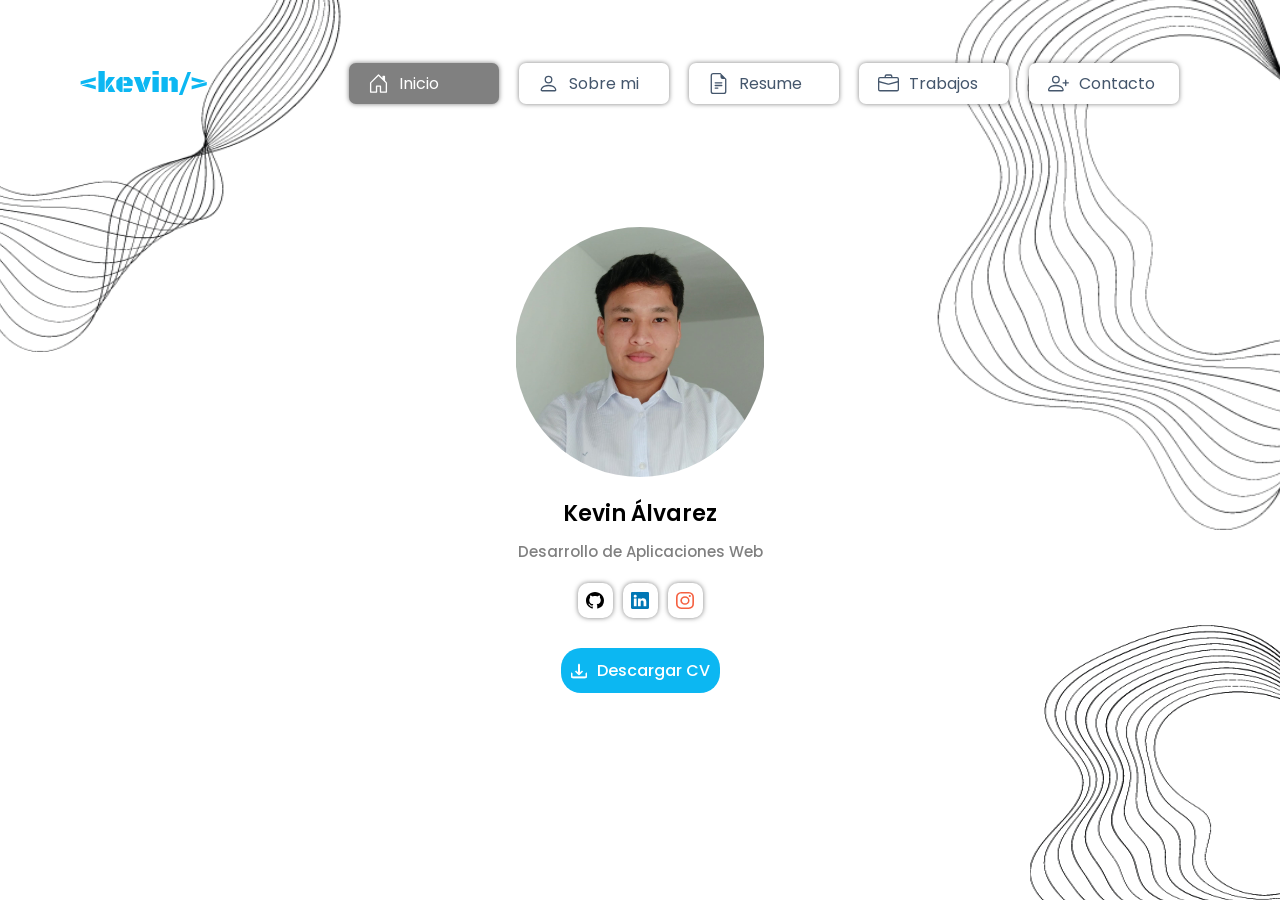
==== commit ff38cf80: "añadiendo mis redes sociales" ====
--- a/index.html
+++ b/index.html
@@ -68,11 +68,11 @@
               <img src="./assets/img/github.svg" alt="">
             </a>
             <a
-              href="" class="main_section_profile_social_buttons linkedin">
+              href="https://www.linkedin.com/in/kevin-%C3%A1lvarez-antiveros-595096317/" class="main_section_profile_social_buttons linkedin">
               <img src="./assets/img/linkedin.svg"
                 alt="">
               </a>
-              <a href="" class="main_section_profile_social_buttons instagram">
+              <a href="https://www.instagram.com/kevinxt03?igsh=YWE4aHZ5cm90dWky" class="main_section_profile_social_buttons instagram">
                 <img
                 src="./assets/img/instagram.svg" alt="">
               </a>
--- a/src/css/style.css
+++ b/src/css/style.css
@@ -22,8 +22,10 @@
 
 #root {
   background-image: url(../../assets/img/Rectangle_1.svg), url(../../assets/img/Rectangle_2.svg), url(../../assets/img/Rectangle_3.svg);
-  background-repeat: no-repeat, no-repeat;
+  background-repeat: no-repeat, no-repeat, no-repeat;
   background-position: left 0, bottom 0 right -100px, top 0 right 0;
+  min-height: 100%; /* Ocupa al menos la altura del contenido */
+  position: relative;
 }
 
 @media (min-width: 480px) {
@@ -146,6 +148,333 @@
   transform: translateY(-5px);
 }
 
+.main_work {
+  background-color: white;
+  border-radius: 10px;
+  box-shadow: 0 0 5px rgba(0, 0, 0, 0.5);
+  padding: 50px 20px;
+  margin: auto;
+  width: 90%;
+}
+.main_work_title {
+  margin-bottom: 30px;
+  position: relative;
+}
+.main_work_title_text {
+  color: black;
+  font-weight: 700;
+  font-size: clamp(20px, 2vw + 1rem, 27px);
+  position: relative;
+}
+.main_work_title_text::after {
+  content: "";
+  position: absolute;
+  top: 50%;
+  left: 190px;
+  width: 55px;
+  height: 3px;
+  background-color: #0cb7f2;
+  transform: translateY(-50%);
+}
+@media (min-width: 400px) and (max-width: 767px) {
+  .main_work_title_text::after {
+    left: 220px;
+    width: 60px;
+  }
+}
+@media (min-width: 768px) and (max-width: 991px) {
+  .main_work_title_text::after {
+    left: 260px;
+    width: 130px;
+  }
+}
+@media (min-width: 992px) and (max-width: 1400px) {
+  .main_work_title_text::after {
+    left: 290px;
+    width: 150px;
+  }
+}
+@media (min-width: 1401px) {
+  .main_work_title_text::after {
+    left: 290px;
+    width: 160px;
+  }
+}
+.main_work_navegation {
+  display: flex;
+  gap: 13px;
+  flex-wrap: wrap;
+  justify-content: space-around;
+  margin-bottom: 30px;
+  position: relative;
+}
+.main_work_navegation_menu {
+  color: #44566C;
+  font-size: 15px;
+  font-weight: 400;
+  font-size: clamp(15px, 0.68vw + 12.35px, 19px);
+}
+.main_work_navegation_menu:hover {
+  cursor: pointer;
+}
+.main_work_navegation #todos {
+  color: #0cb7f2;
+  font-weight: 500;
+}
+@media (min-width: 768px) and (max-width: 991px) {
+  .main_work_navegation {
+    justify-content: start;
+    gap: 35px;
+  }
+}
+@media (min-width: 992px) and (max-width: 1400px) {
+  .main_work_navegation {
+    justify-content: start;
+    gap: 40px;
+  }
+}
+@media (min-width: 1401px) {
+  .main_work_navegation {
+    justify-content: start;
+    gap: 40px;
+  }
+}
+.main_work_all .article_proyect {
+  border-radius: 20px;
+}
+.main_work_all .article_proyect_container {
+  padding: 20px;
+  display: flex;
+  justify-content: center;
+  align-items: center;
+  flex-direction: column;
+  margin-bottom: 20px;
+  text-decoration: none;
+}
+.main_work_all .article_proyect_container_img {
+  margin-bottom: 15px;
+  border-radius: 10px;
+}
+.main_work_all .article_proyect_container_text {
+  display: flex;
+  align-self: flex-start;
+}
+.main_work_all .article_proyect_container_text_title {
+  color: #44566C;
+  font-size: 14px;
+  font-weight: 400;
+}
+@media (min-width: 768px) and (max-width: 991px) {
+  .main_work_all {
+    display: flex;
+    flex-wrap: wrap;
+    justify-content: space-between;
+  }
+  .main_work_all .article_proyect {
+    width: 48%;
+    margin-bottom: 25px;
+  }
+}
+@media (min-width: 992px) and (max-width: 1400px) {
+  .main_work_all {
+    display: flex;
+    flex-wrap: wrap;
+    justify-content: space-between;
+  }
+  .main_work_all .article_proyect {
+    width: 32%;
+    margin-bottom: 25px;
+  }
+}
+@media (min-width: 1401px) {
+  .main_work_all {
+    display: flex;
+    flex-wrap: wrap;
+    justify-content: space-between;
+  }
+  .main_work_all .article_proyect {
+    width: 32%;
+    margin-bottom: 25px;
+  }
+}
+.main_work_noReponsive .article_proyect {
+  border-radius: 20px;
+}
+.main_work_noReponsive .article_proyect_container {
+  padding: 20px;
+  display: flex;
+  justify-content: center;
+  align-items: center;
+  flex-direction: column;
+  margin-bottom: 20px;
+  text-decoration: none;
+}
+.main_work_noReponsive .article_proyect_container_img {
+  margin-bottom: 15px;
+  border-radius: 10px;
+}
+.main_work_noReponsive .article_proyect_container_text {
+  display: flex;
+  align-self: flex-start;
+}
+.main_work_noReponsive .article_proyect_container_text_title {
+  color: #44566C;
+  font-size: 14px;
+  font-weight: 400;
+}
+@media (min-width: 768px) and (max-width: 991px) {
+  .main_work_noReponsive {
+    display: flex;
+    flex-wrap: wrap;
+    justify-content: space-between;
+  }
+  .main_work_noReponsive .article_proyect {
+    width: 48%;
+    margin-bottom: 25px;
+  }
+}
+@media (min-width: 992px) and (max-width: 1400px) {
+  .main_work_noReponsive {
+    display: flex;
+    flex-wrap: wrap;
+    justify-content: space-between;
+  }
+  .main_work_noReponsive .article_proyect {
+    width: 32%;
+    margin-bottom: 25px;
+  }
+}
+@media (min-width: 1401px) {
+  .main_work_noReponsive {
+    display: flex;
+    flex-wrap: wrap;
+    justify-content: space-between;
+  }
+  .main_work_noReponsive .article_proyect {
+    width: 32%;
+    margin-bottom: 25px;
+  }
+}
+.main_work_responsive .article_proyect {
+  border-radius: 20px;
+}
+.main_work_responsive .article_proyect_container {
+  padding: 20px;
+  display: flex;
+  justify-content: center;
+  align-items: center;
+  flex-direction: column;
+  margin-bottom: 20px;
+  text-decoration: none;
+}
+.main_work_responsive .article_proyect_container_img {
+  margin-bottom: 15px;
+  border-radius: 10px;
+}
+.main_work_responsive .article_proyect_container_text {
+  display: flex;
+  align-self: flex-start;
+}
+.main_work_responsive .article_proyect_container_text_title {
+  color: #44566C;
+  font-size: 14px;
+  font-weight: 400;
+}
+@media (min-width: 768px) and (max-width: 991px) {
+  .main_work_responsive {
+    display: flex;
+    flex-wrap: wrap;
+    justify-content: space-between;
+  }
+  .main_work_responsive .article_proyect {
+    width: 48%;
+    margin-bottom: 25px;
+  }
+}
+@media (min-width: 992px) and (max-width: 1400px) {
+  .main_work_responsive {
+    display: flex;
+    flex-wrap: wrap;
+    justify-content: space-between;
+  }
+  .main_work_responsive .article_proyect {
+    width: 32%;
+    margin-bottom: 25px;
+  }
+}
+@media (min-width: 1401px) {
+  .main_work_responsive {
+    display: flex;
+    flex-wrap: wrap;
+    justify-content: space-between;
+  }
+  .main_work_responsive .article_proyect {
+    width: 32%;
+    margin-bottom: 25px;
+  }
+}
+.main_work_games .article_proyect {
+  border-radius: 20px;
+}
+.main_work_games .article_proyect_container {
+  padding: 20px;
+  display: flex;
+  justify-content: center;
+  align-items: center;
+  flex-direction: column;
+  margin-bottom: 20px;
+  text-decoration: none;
+}
+.main_work_games .article_proyect_container_img {
+  margin-bottom: 15px;
+  border-radius: 10px;
+}
+.main_work_games .article_proyect_container_text {
+  display: flex;
+  align-self: flex-start;
+}
+.main_work_games .article_proyect_container_text_title {
+  color: #44566C;
+  font-size: 14px;
+  font-weight: 400;
+}
+@media (min-width: 768px) and (max-width: 991px) {
+  .main_work_games {
+    display: flex;
+    flex-wrap: wrap;
+    justify-content: space-between;
+  }
+  .main_work_games .article_proyect {
+    width: 48%;
+    margin-bottom: 25px;
+  }
+}
+@media (min-width: 992px) and (max-width: 1400px) {
+  .main_work_games {
+    display: flex;
+    flex-wrap: wrap;
+    justify-content: space-between;
+  }
+  .main_work_games .article_proyect {
+    width: 32%;
+    margin-bottom: 25px;
+  }
+}
+@media (min-width: 1401px) {
+  .main_work_games {
+    display: flex;
+    flex-wrap: wrap;
+    justify-content: space-between;
+  }
+  .main_work_games .article_proyect {
+    width: 32%;
+    margin-bottom: 25px;
+  }
+}
+.main_work .hidden {
+  display: none;
+}
+
 .main_about {
   background-color: white;
   border-radius: 10px;
@@ -252,25 +581,30 @@
   align-items: center;
   gap: 17px;
   margin-bottom: 17px;
+  flex-wrap: wrap;
 }
 .main_about_container_principal_container .article_info_block_container img {
   height: -moz-min-content;
   height: min-content;
-  width: 40px;
+  width: 42px;
   padding: 9px;
   border-radius: 5px;
   background-color: white;
   box-shadow: 0 0 5px rgba(0, 0, 0, 0.2);
 }
+.main_about_container_principal_container .article_info_block_container_information {
+  width: 70%;
+}
 .main_about_container_principal_container .article_info_block_container_information_title {
   color: gray;
   font-size: 13px;
-  line-height: 10px;
+  overflow-wrap: break-word;
 }
 .main_about_container_principal_container .article_info_block_container_information_text {
   color: black;
   font-size: 15px;
   font-weight: 500;
+  overflow-wrap: break-word;
 }
 @media (min-width: 768px) and (max-width: 991px) {
   .main_about_container_principal_container .article_info_block {
@@ -524,7 +858,8 @@
   padding: 20px 20px;
   border-radius: 10px;
   margin-bottom: 20px;
-  height: 140px;
+  height: -moz-min-content;
+  height: min-content;
 }
 .main_resume_block_container_education .education_container_year {
   color: #44566C;
@@ -567,7 +902,8 @@
   padding: 20px 20px;
   border-radius: 10px;
   margin-bottom: 20px;
-  height: 140px;
+  height: -moz-min-content;
+  height: min-content;
 }
 .main_resume_block_experience_container .experience_container_year {
   color: #44566C;
@@ -607,7 +943,8 @@
   padding: 20px 20px;
   border-radius: 10px;
   margin-bottom: 20px;
-  height: 140px;
+  height: -moz-min-content;
+  height: min-content;
 }
 .main_resume_block_awards_container .awards_container_name {
   color: #44566C;
@@ -658,6 +995,171 @@
   }
 }
 
+.main_contact {
+  background-color: white;
+  border-radius: 10px;
+  box-shadow: 0 0 5px rgba(0, 0, 0, 0.5);
+  padding: 50px 20px;
+  margin: auto;
+  width: 90%;
+}
+.main_contact_title {
+  margin-bottom: 40px;
+  position: relative;
+}
+.main_contact_title_text {
+  color: black;
+  font-weight: 700;
+  font-size: clamp(26px, 2vw + 1rem, 32px);
+  position: relative;
+}
+.main_contact_title_text::after {
+  content: "";
+  position: absolute;
+  top: 50%;
+  left: 170px;
+  width: 65px;
+  height: 3px;
+  background-color: #0cb7f2;
+  transform: translateY(-50%);
+}
+@media (min-width: 768px) and (max-width: 991px) {
+  .main_contact_title_text::after {
+    left: 200px;
+    width: 130px;
+  }
+}
+@media (min-width: 992px) and (max-width: 1400px) {
+  .main_contact_title_text::after {
+    left: 225px;
+    width: 150px;
+  }
+}
+@media (min-width: 1401px) {
+  .main_contact_title_text::after {
+    left: 270px;
+    width: 160px;
+  }
+}
+.main_contact_container_information {
+  margin-bottom: 50px;
+}
+.main_contact_container_information .information_article {
+  display: flex;
+  background-color: #FFF4F4;
+  padding: 20px 20px;
+  border-radius: 10px;
+  margin-bottom: 20px;
+  flex-wrap: wrap;
+  gap: 20px;
+}
+.main_contact_container_information .information_article_img img {
+  width: 27px;
+}
+.main_contact_container_information .information_article_text {
+  width: 70%;
+}
+.main_contact_container_information .information_article_text .text_title {
+  color: black;
+  display: flex;
+  justify-content: center;
+  align-items: center;
+  font-size: 23px;
+  font-weight: 500;
+  justify-content: start;
+  font-size: 17px;
+  font-size: clamp(18px, 0.68vw + 12.35px, 22px);
+}
+.main_contact_container_information .information_article_text .text_number {
+  color: #44566C;
+  font-size: 15px;
+  font-weight: 400;
+  font-size: clamp(15px, 0.68vw + 10px, 18px);
+  overflow-wrap: break-word;
+}
+@media (min-width: 992px) and (max-width: 1400px) {
+  .main_contact_container_information {
+    display: flex;
+    flex-wrap: wrap;
+    justify-content: space-between;
+  }
+  .main_contact_container_information .information_article {
+    width: 49%;
+  }
+}
+.main_contact_container_gmail {
+  background-color: #F8FBFB;
+  padding: 20px 20px;
+  border-radius: 15px;
+}
+.main_contact_container_gmail_title {
+  color: #44566C;
+  font-size: 15px;
+  font-weight: 400;
+  font-size: 18px;
+  font-weight: 500;
+  margin-bottom: 40px;
+  font-size: clamp(18px, 0.68vw + 12.35px, 23px);
+}
+.main_contact_container_gmail_article .form_contact {
+  display: flex;
+  flex-direction: column;
+}
+.main_contact_container_gmail_article .form_contact_label {
+  color: #44566C;
+  font-size: 15px;
+  font-weight: 400;
+  transition: margin-bottom 0.2s ease-in;
+  font-size: clamp(16px, 0.68vw + 10px, 18px);
+}
+.main_contact_container_gmail_article .form_contact_input {
+  border: none;
+  border-bottom: 1px solid black;
+  margin-bottom: 20px;
+  color: black;
+  background-color: transparent;
+  font-size: clamp(14px, 0.68vw + 10px, 18px);
+  padding: 3px;
+}
+.main_contact_container_gmail_article .form_contact_input:focus {
+  outline: none;
+}
+.main_contact_container_gmail_article .form_contact_textArea {
+  border: none;
+  border-bottom: 1px solid black;
+  margin-bottom: 40px;
+  color: black;
+  background-color: transparent;
+  font-size: clamp(14px, 0.68vw + 10px, 18px);
+}
+.main_contact_container_gmail_article .form_contact_textArea:focus {
+  outline: none;
+}
+.main_contact_container_gmail_article .form_contact_send {
+  background-color: #8bddf8;
+  border: none;
+  color: #44566C;
+  font-size: 16px;
+  width: -moz-max-content;
+  width: max-content;
+  padding: 4px 10px;
+  border-radius: 10px;
+  font-size: clamp(15px, 0.68vw + 10px, 18px);
+}
+@media (min-width: 1401px) {
+  .main_contact_container {
+    display: flex;
+    justify-content: space-between;
+    gap: 30px;
+  }
+  .main_contact_container_information {
+    width: 35%;
+  }
+  .main_contact_container_gmail {
+    width: 65%;
+  }
+}
+
 .header {
   width: 100%;
   display: flex;
@@ -666,7 +1168,7 @@
   position: relative;
   max-width: 90%;
   margin: auto;
-  margin-bottom: 30px;
+  margin-bottom: 100px;
   padding-top: 40px;
 }
 .header_name {
@@ -843,8 +1345,72 @@
 }
 
 .container {
-  height: 100vh;
+  height: auto;
   width: 100%;
   max-width: 1440px;
   margin: auto;
+}
+
+.business {
+  background-color: #d9fdfa;
+}
+
+.creative {
+  background-color: #d5f0ff;
+}
+
+.zone {
+  background-color: #d9d8c7;
+}
+
+.nft {
+  background-color: #ffdae5;
+}
+
+.delivery {
+  background-color: #ffbfad;
+}
+
+.skin {
+  background-color: #e0f1ed;
+}
+
+.architecture {
+  background-color: #eaeaea;
+}
+
+.portfolio {
+  background-color: #dfdfdf;
+}
+
+.community {
+  background-color: #ffe0c1;
+}
+
+.food {
+  background-color: #faffc4;
+}
+
+.skill {
+  background-color: #ffb6bd;
+}
+
+.game {
+  background-color: #d3ffd3;
+}
+
+.faster {
+  background-color: #cce2ff;
+}
+
+.password {
+  background-color: #e1ffe5;
+}
+
+.manager {
+  background-color: #f7dbff;
+}
+
+.guide {
+  background-color: #ffeecb;
 }/*# sourceMappingURL=style.css.map */
